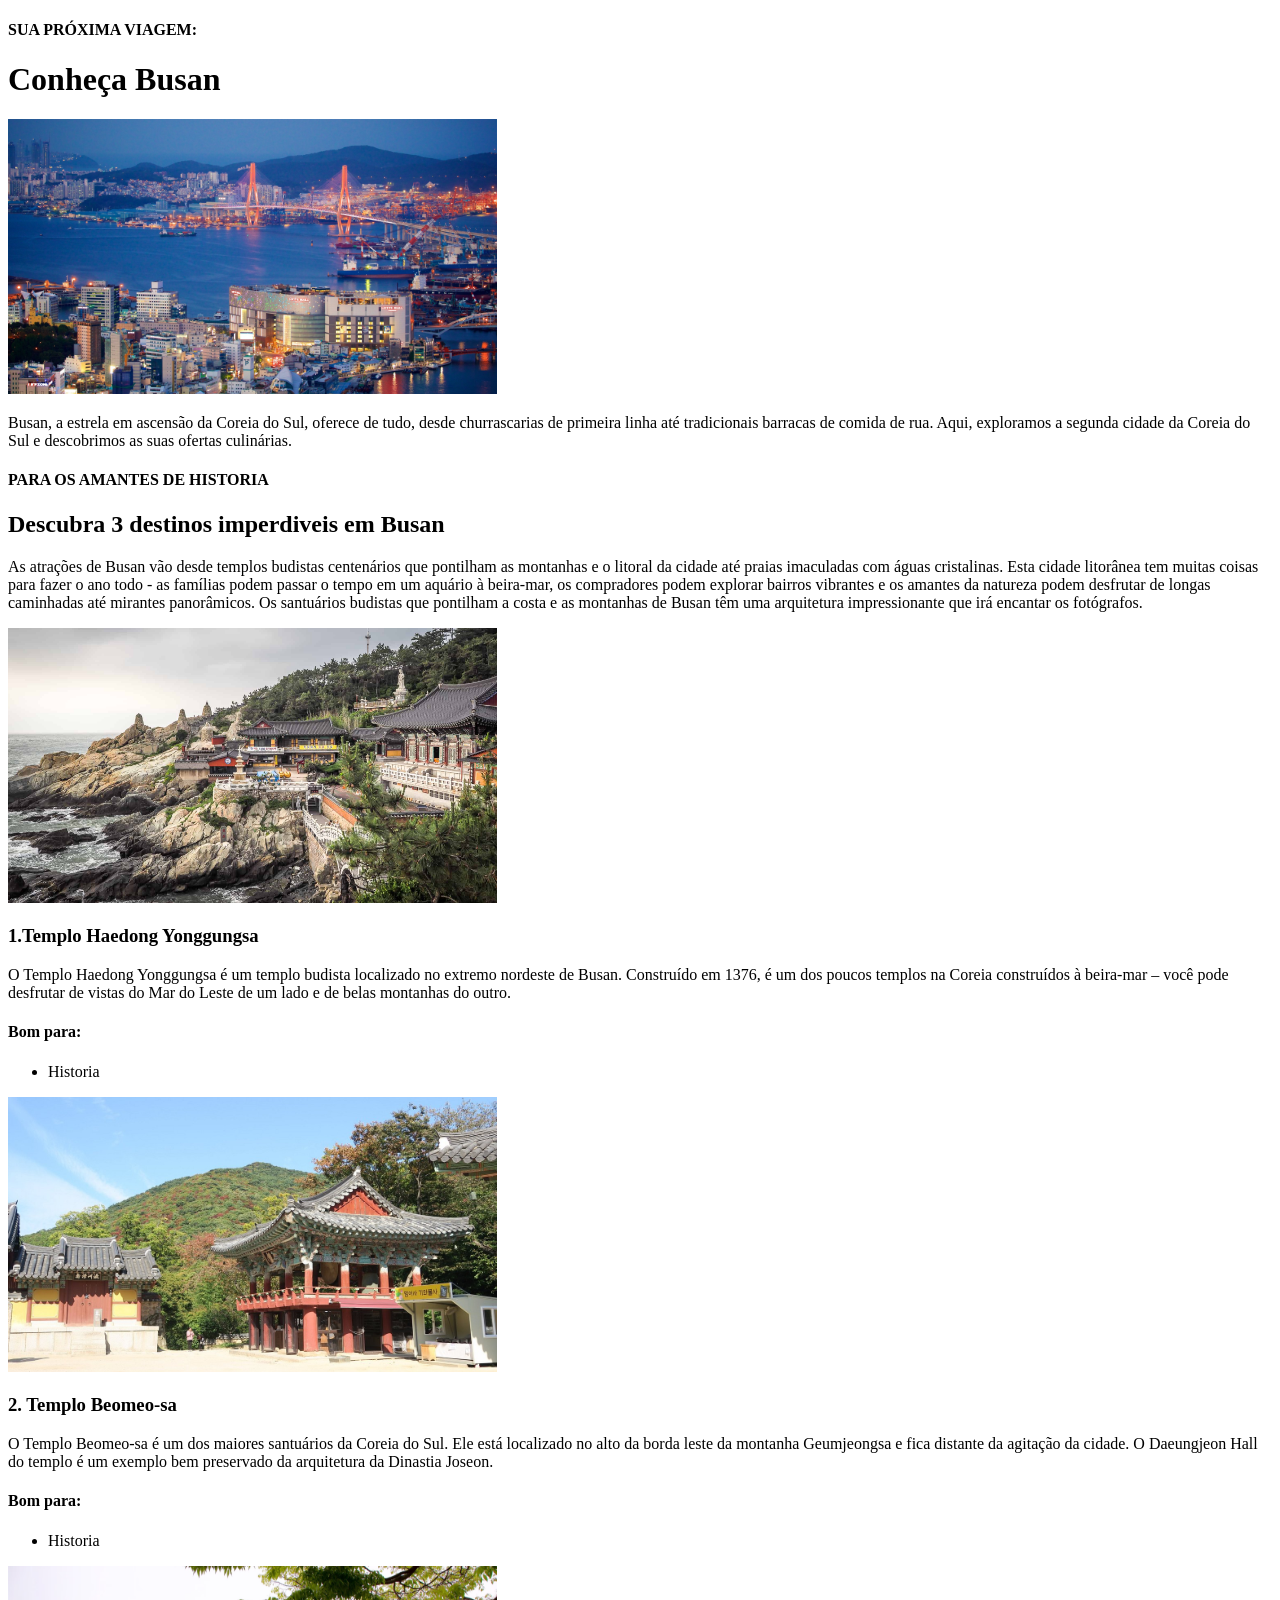
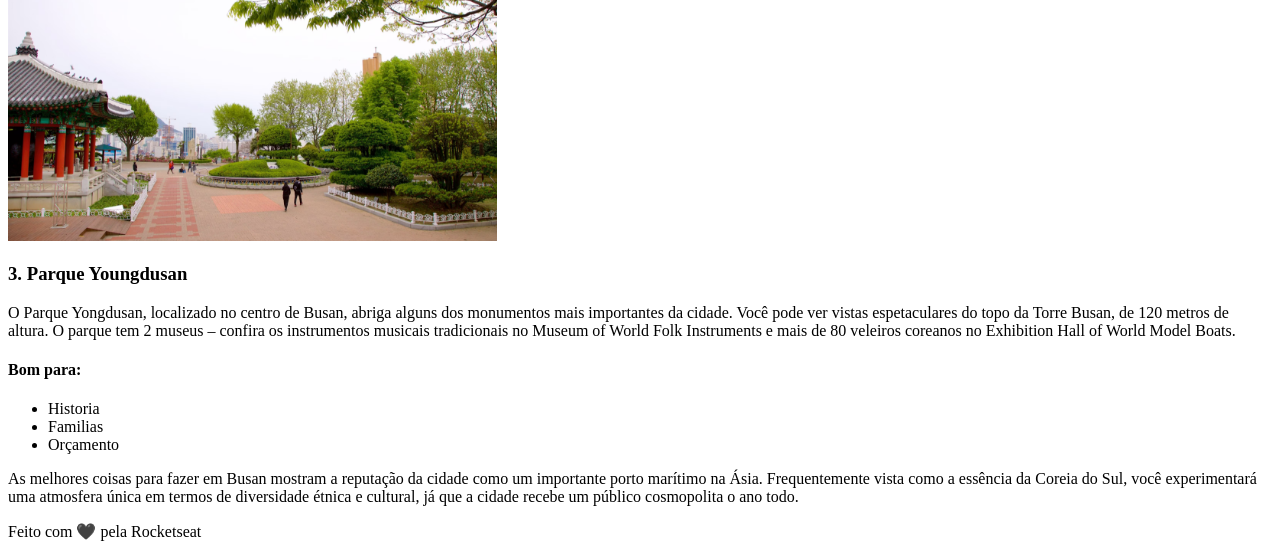
==== Project-LocalTurismo/index.html @ 5ac795ff "move to another path" ====
<!doctype html>
<html lang="pt-br">
  <head>
    <meta charset="UTF-8" />
    <meta name="viewport" content="width=device-width, initial-scale=1.0" />
    <title>Landing page Treino</title>
  </head>
  <body>
    <header>
      <h4>SUA PRÓXIMA VIAGEM:</h4>
      <h1>Conheça Busan</h1>
    </header>
    <main>
      <section class="hero">
        <img src="/assets/Image_01.svg" alt="imagem de Busan" />
        <p>
          Busan, a estrela em ascensão da Coreia do Sul, oferece de tudo, desde
          churrascarias de primeira linha até tradicionais barracas de comida de
          rua. Aqui, exploramos a segunda cidade da Coreia do Sul e descobrimos
          as suas ofertas culinárias.
        </p>
      </section>
      <section class="amantes">
        <h4>PARA OS AMANTES DE HISTORIA</h4>
        <h2>Descubra 3 destinos imperdiveis em Busan</h2>
        <p>
          As atrações de Busan vão desde templos budistas centenários que
          pontilham as montanhas e o litoral da cidade até praias imaculadas com
          águas cristalinas. Esta cidade litorânea tem muitas coisas para fazer
          o ano todo - as famílias podem passar o tempo em um aquário à
          beira-mar, os compradores podem explorar bairros vibrantes e os
          amantes da natureza podem desfrutar de longas caminhadas até mirantes
          panorâmicos. Os santuários budistas que pontilham a costa e as
          montanhas de Busan têm uma arquitetura impressionante que irá encantar
          os fotógrafos.
        </p>
      </section>
      <section class="haedong">
        <img src="assets/Image_02.svg" alt="Templo Haedong Yonggungsa" />
        <h3>1.Templo Haedong Yonggungsa</h3>
        <p>
          O Templo Haedong Yonggungsa é um templo budista localizado no extremo
          nordeste de Busan. Construído em 1376, é um dos poucos templos na
          Coreia construídos à beira-mar – você pode desfrutar de vistas do Mar
          do Leste de um lado e de belas montanhas do outro. 
        </p>
        <h4 class="titleList">Bom para:</h4>
        <ul>
          <li>Historia</li>
        </ul>
      </section>
      <section class="beomeo">
        <img src="assets/Image_03.svg" alt="Templo Beomeo-sa" />
        <h3>2. Templo Beomeo-sa</h3>
        <p>
          O Templo Beomeo-sa é um dos maiores santuários da Coreia do Sul. Ele
          está localizado no alto da borda leste da montanha Geumjeongsa e fica
          distante da agitação da cidade. O Daeungjeon Hall do templo é um
          exemplo bem preservado da arquitetura da Dinastia Joseon.
        </p>
        <h4 class="titleList">Bom para:</h4>
        <ul>
          <li>Historia</li>
        </ul>
      </section>
      <section class="yongdusan" >
        <img src="assets/Image_04.svg" alt="Parque Youngdusan" />
        <h3>3. Parque Youngdusan</h3>
        <p>
          O Parque Yongdusan, localizado no centro de Busan, abriga alguns dos
          monumentos mais importantes da cidade. Você pode ver vistas
          espetaculares do topo da Torre Busan, de 120 metros de altura. O
          parque tem 2 museus – confira os instrumentos musicais tradicionais no
          Museum of World Folk Instruments e mais de 80 veleiros coreanos no
          Exhibition Hall of World Model Boats.
        </p>
        <h4 class="titleList">Bom para:</h4>
        <ul>
          <li>Historia</li>
          <li>Familias</li>
          <li>Orçamento</li>
        </ul>
      </section>
    </main>
    <footer>
      <p>
        As melhores coisas para fazer em Busan mostram a reputação da cidade
        como um importante porto marítimo na Ásia. Frequentemente vista como a
        essência da Coreia do Sul, você experimentará uma atmosfera única em
        termos de diversidade étnica e cultural, já que a cidade recebe um
        público cosmopolita o ano todo. 

        <p>Feito com 🖤 pela Rocketseat</p>
      </p>
    </footer>
  </body>
</html>
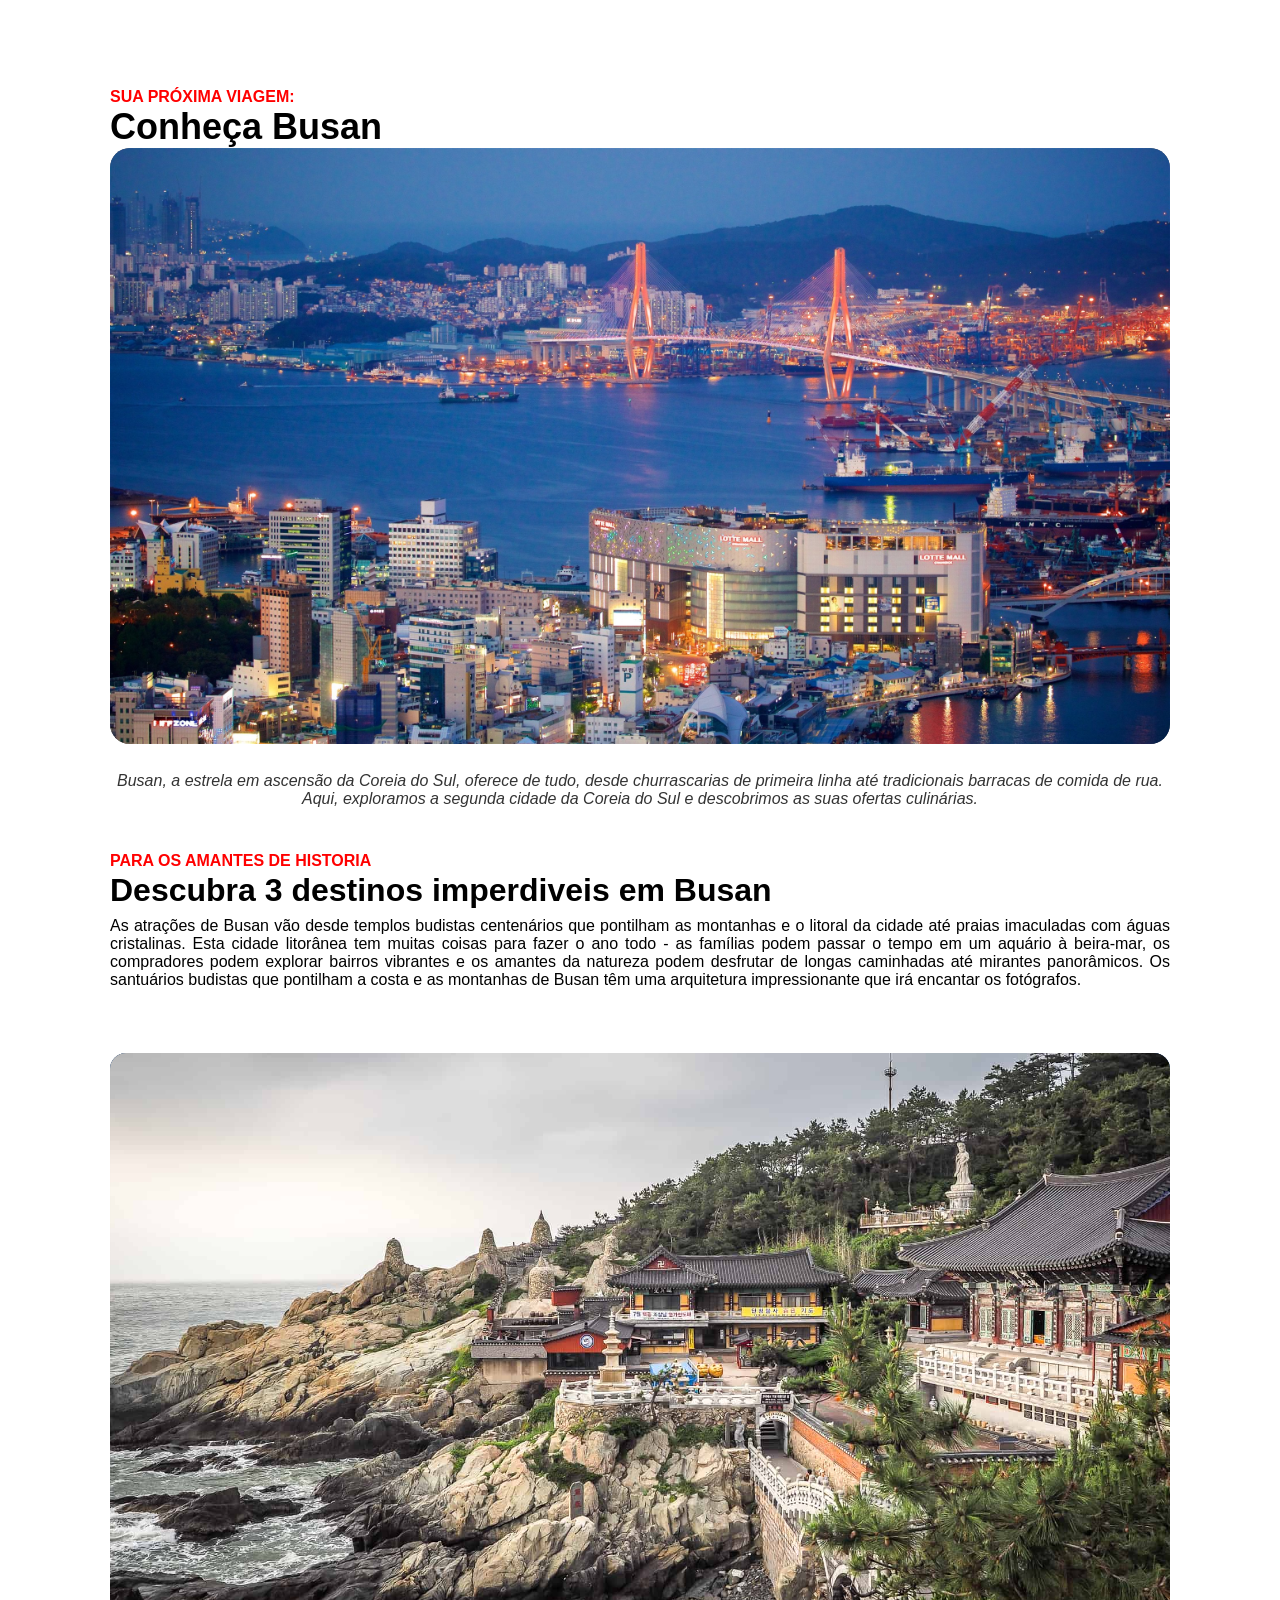
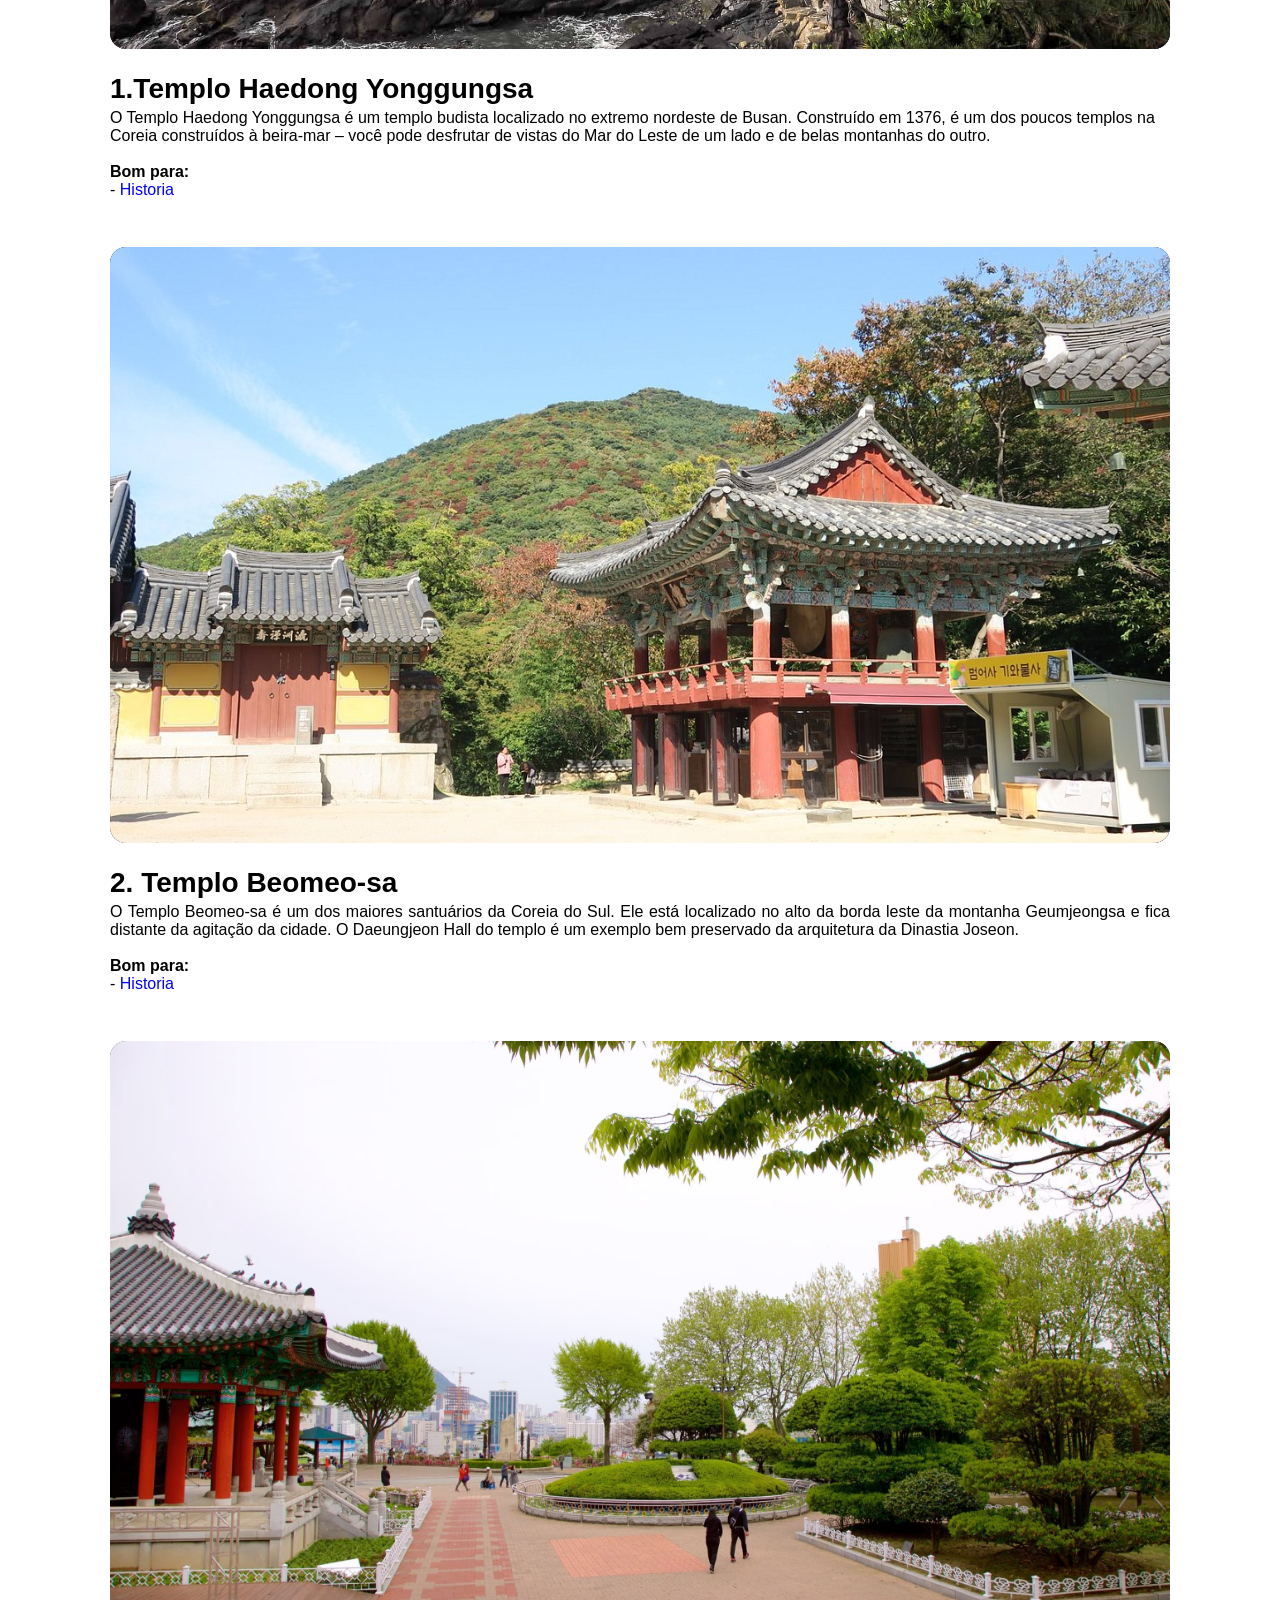
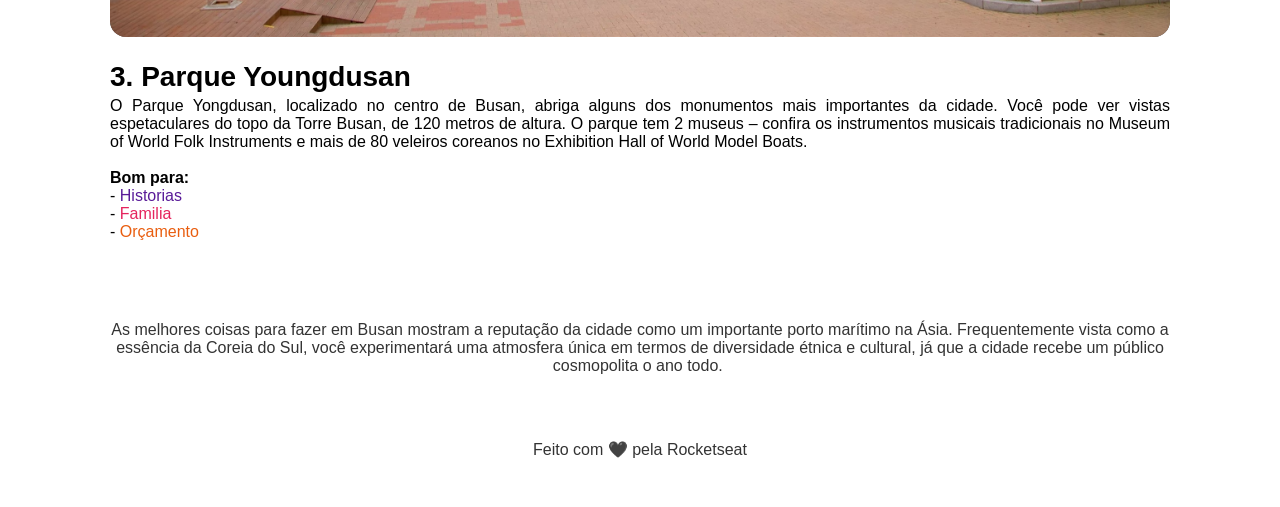
==== commit 95570184: "complet projet" ====
--- a/Project-LocalTurismo/index.html
+++ b/Project-LocalTurismo/index.html
@@ -4,94 +4,121 @@
     <meta charset="UTF-8" />
     <meta name="viewport" content="width=device-width, initial-scale=1.0" />
     <title>Landing page Treino</title>
+    <link rel="stylesheet" href="styles/index.css" />
   </head>
   <body>
     <header>
-      <h4>SUA PRÓXIMA VIAGEM:</h4>
-      <h1>Conheça Busan</h1>
+      <div class="container">
+        <h4>SUA PRÓXIMA VIAGEM:</h4>
+        <h1>Conheça Busan</h1>
+      </div>
     </header>
     <main>
-      <section class="hero">
-        <img src="/assets/Image_01.svg" alt="imagem de Busan" />
-        <p>
-          Busan, a estrela em ascensão da Coreia do Sul, oferece de tudo, desde
-          churrascarias de primeira linha até tradicionais barracas de comida de
-          rua. Aqui, exploramos a segunda cidade da Coreia do Sul e descobrimos
-          as suas ofertas culinárias.
-        </p>
-      </section>
-      <section class="amantes">
-        <h4>PARA OS AMANTES DE HISTORIA</h4>
-        <h2>Descubra 3 destinos imperdiveis em Busan</h2>
-        <p>
-          As atrações de Busan vão desde templos budistas centenários que
-          pontilham as montanhas e o litoral da cidade até praias imaculadas com
-          águas cristalinas. Esta cidade litorânea tem muitas coisas para fazer
-          o ano todo - as famílias podem passar o tempo em um aquário à
-          beira-mar, os compradores podem explorar bairros vibrantes e os
-          amantes da natureza podem desfrutar de longas caminhadas até mirantes
-          panorâmicos. Os santuários budistas que pontilham a costa e as
-          montanhas de Busan têm uma arquitetura impressionante que irá encantar
-          os fotógrafos.
-        </p>
-      </section>
-      <section class="haedong">
-        <img src="assets/Image_02.svg" alt="Templo Haedong Yonggungsa" />
-        <h3>1.Templo Haedong Yonggungsa</h3>
-        <p>
-          O Templo Haedong Yonggungsa é um templo budista localizado no extremo
-          nordeste de Busan. Construído em 1376, é um dos poucos templos na
-          Coreia construídos à beira-mar – você pode desfrutar de vistas do Mar
-          do Leste de um lado e de belas montanhas do outro. 
-        </p>
-        <h4 class="titleList">Bom para:</h4>
-        <ul>
-          <li>Historia</li>
-        </ul>
-      </section>
-      <section class="beomeo">
-        <img src="assets/Image_03.svg" alt="Templo Beomeo-sa" />
-        <h3>2. Templo Beomeo-sa</h3>
-        <p>
-          O Templo Beomeo-sa é um dos maiores santuários da Coreia do Sul. Ele
-          está localizado no alto da borda leste da montanha Geumjeongsa e fica
-          distante da agitação da cidade. O Daeungjeon Hall do templo é um
-          exemplo bem preservado da arquitetura da Dinastia Joseon.
-        </p>
-        <h4 class="titleList">Bom para:</h4>
-        <ul>
-          <li>Historia</li>
-        </ul>
-      </section>
-      <section class="yongdusan" >
-        <img src="assets/Image_04.svg" alt="Parque Youngdusan" />
-        <h3>3. Parque Youngdusan</h3>
-        <p>
-          O Parque Yongdusan, localizado no centro de Busan, abriga alguns dos
-          monumentos mais importantes da cidade. Você pode ver vistas
-          espetaculares do topo da Torre Busan, de 120 metros de altura. O
-          parque tem 2 museus – confira os instrumentos musicais tradicionais no
-          Museum of World Folk Instruments e mais de 80 veleiros coreanos no
-          Exhibition Hall of World Model Boats.
-        </p>
-        <h4 class="titleList">Bom para:</h4>
-        <ul>
-          <li>Historia</li>
-          <li>Familias</li>
-          <li>Orçamento</li>
-        </ul>
-      </section>
+      <div class="container">
+        <section class="hero">
+          <img
+            class="hero-img"
+            src="assets/Image_01.svg"
+            alt="imagem de Busan"
+          />
+          <p class="hero-text">
+            <em>
+              Busan, a estrela em ascensão da Coreia do Sul, oferece de tudo,
+              desde churrascarias de primeira linha até tradicionais barracas de
+              comida de rua. Aqui, exploramos a segunda cidade da Coreia do Sul
+              e descobrimos as suas ofertas culinárias.
+            </em>
+          </p>
+        </section>
+
+        <section class="amantes">
+          <h4 class="amantes-subtitle">PARA OS AMANTES DE HISTORIA</h4>
+          <h2 class="amantes-title">
+            Descubra 3 destinos imperdiveis em Busan
+          </h2>
+          <p class="amantes-text">
+            As atrações de Busan vão desde templos budistas centenários que
+            pontilham as montanhas e o litoral da cidade até praias imaculadas
+            com águas cristalinas. Esta cidade litorânea tem muitas coisas para
+            fazer o ano todo - as famílias podem passar o tempo em um aquário à
+            beira-mar, os compradores podem explorar bairros vibrantes e os
+            amantes da natureza podem desfrutar de longas caminhadas até
+            mirantes panorâmicos. Os santuários budistas que pontilham a costa e
+            as montanhas de Busan têm uma arquitetura impressionante que irá
+            encantar os fotógrafos.
+          </p>
+        </section>
+
+        <section class="haedong">
+          <img
+            class="haedong-img"
+            src="assets/Image_02.svg"
+            alt="Templo Haedong Yonggungsa"
+          />
+          <h3 class="haedong-title">1.Templo Haedong Yonggungsa</h3>
+          <p class="haedong-text">
+            O Templo Haedong Yonggungsa é um templo budista localizado no
+            extremo nordeste de Busan. Construído em 1376, é um dos poucos
+            templos na Coreia construídos à beira-mar – você pode desfrutar de
+            vistas do Mar do Leste de um lado e de belas montanhas do outro. 
+            <br /><br />
+            <b>Bom para:</b> <br />
+            - <span>Historia</span>
+          </p>
+        </section>
+
+        <section class="beomeo">
+          <img
+            class="beomeo-img"
+            src="assets/Image_03.svg"
+            alt="Templo Beomeo-sa"
+          />
+          <h3 class="beomeo-title">2. Templo Beomeo-sa</h3>
+          <p class="beomeo-text">
+            O Templo Beomeo-sa é um dos maiores santuários da Coreia do Sul. Ele
+            está localizado no alto da borda leste da montanha Geumjeongsa e
+            fica distante da agitação da cidade. O Daeungjeon Hall do templo é
+            um exemplo bem preservado da arquitetura da Dinastia Joseon.
+            <br /><br />
+            <b>Bom para:</b> <br />
+            - <span>Historia</span>
+          </p>
+        </section>
+
+        <section class="yongdusan">
+          <img
+            class="youngdusan-img"
+            src="assets/Image_04.svg"
+            alt="Parque Youngdusan"
+          />
+          <h3 class="youngdusan-title">3. Parque Youngdusan</h3>
+          <p class="youngdusan-text">
+            O Parque Yongdusan, localizado no centro de Busan, abriga alguns dos
+            monumentos mais importantes da cidade. Você pode ver vistas
+            espetaculares do topo da Torre Busan, de 120 metros de altura. O
+            parque tem 2 museus – confira os instrumentos musicais tradicionais
+            no Museum of World Folk Instruments e mais de 80 veleiros coreanos
+            no Exhibition Hall of World Model Boats.
+            <br /><br />
+            <b>Bom para:</b> <br />
+            - <span class="color1">Historias</span> <br />
+            - <span class="color2">Familia</span> <br />
+            - <span class="color3">Orçamento</span>
+          </p>
+        </section>
+      </div>
     </main>
     <footer>
-      <p>
-        As melhores coisas para fazer em Busan mostram a reputação da cidade
-        como um importante porto marítimo na Ásia. Frequentemente vista como a
-        essência da Coreia do Sul, você experimentará uma atmosfera única em
-        termos de diversidade étnica e cultural, já que a cidade recebe um
-        público cosmopolita o ano todo. 
-
-        <p>Feito com 🖤 pela Rocketseat</p>
-      </p>
+      <div class="container">
+        <p>
+          As melhores coisas para fazer em Busan mostram a reputação da cidade
+          como um importante porto marítimo na Ásia. Frequentemente vista como a
+          essência da Coreia do Sul, você experimentará uma atmosfera única em
+          termos de diversidade étnica e cultural, já que a cidade recebe um
+          público cosmopolita o ano todo. 
+        </p>
+        <p class="thanks">Feito com 🖤 pela Rocketseat</p>
+      </div>
     </footer>
   </body>
 </html>
--- a/Project-LocalTurismo/styles/index.css
+++ b/Project-LocalTurismo/styles/index.css
@@ -0,0 +1,4 @@
+@import url(global.css);
+@import url(header.css);
+@import url(main.css);
+@import url(footer.css);
